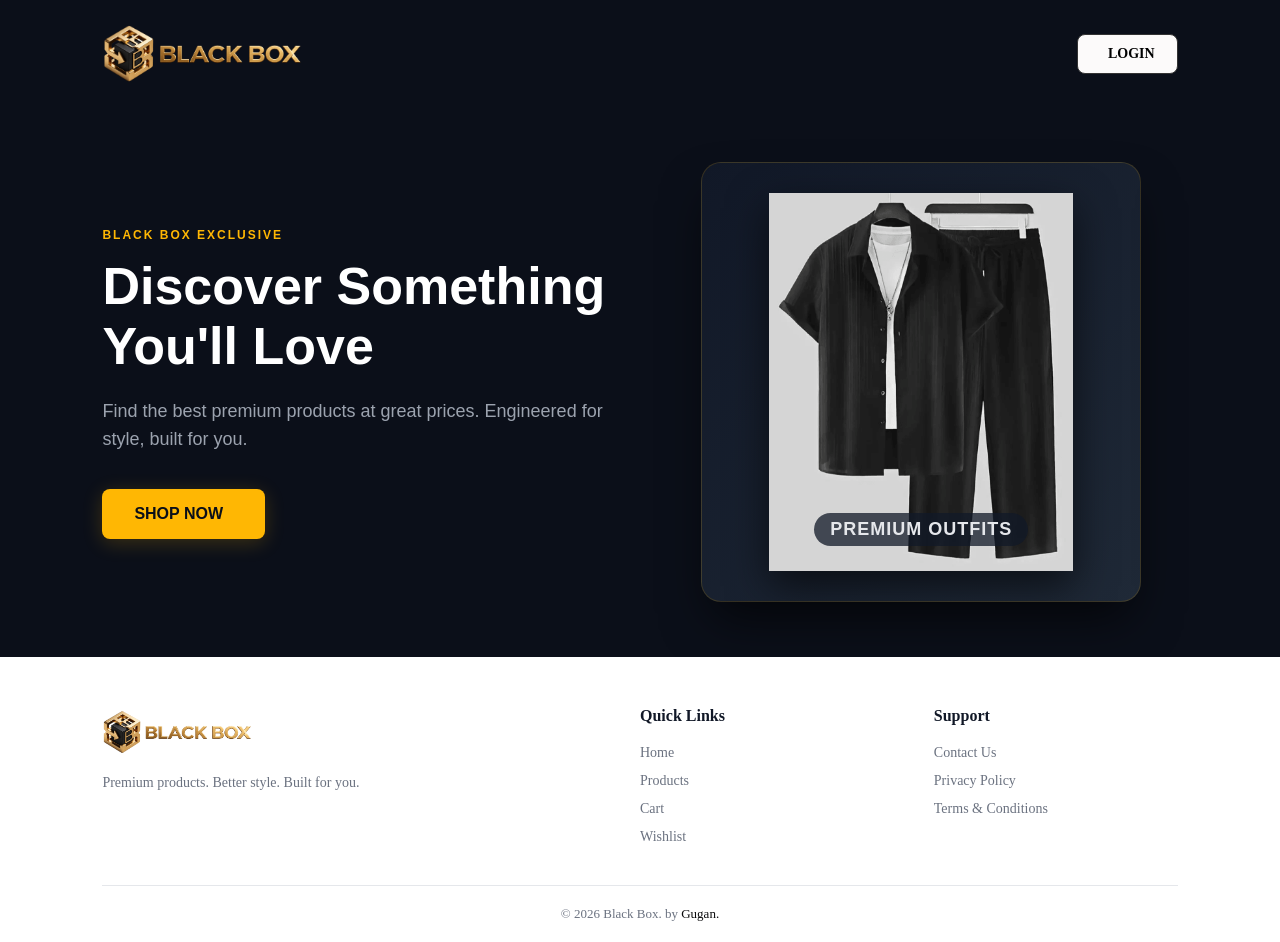
==== index.html @ 960a27cf "final commit Updated the HTML structure, added meta tags for SEO, and changed the title to 'BLACK BO" ====
<!DOCTYPE html>
<html lang="en">
<head>
    <meta charset="UTF-8">
    <meta name="viewport" content="width=device-width, initial-scale=1.0">
    <title>BLACK BOX-online shopping</title>
     <meta name="description"
        content="BLACK BOX - Shop premium outfits, footwear, watches, accessories and electronic gadgets at great prices.">
    <meta name="keywords"
        content="BLACK BOX, Black Box shopping, online shopping, premium products, outfits, shoes, watches, gadgets">
    <meta name="author" content="Gugan">

    <meta name="robots" content="index, follow">
    <link rel="stylesheet" href="home.css">
    <link rel="icon" href="img file/image 2.png">
</head>
<body>
    <header class="main-header">
        <img src="img file/image 1.png" alt="Black Box" class="logo">
        <a href="login.html" class="login-btn">
    <i class="fa-solid fa-user"></i>
    LOGIN
</a>
    </header>

    <section class="hero">

    <div class="hero-content">
        <span class="brand-tag">BLACK BOX EXCLUSIVE</span>
        <h1>Discover Something You'll Love</h1>
        <p>Find the best premium products at great prices. Engineered for style, built for you.</p>
        <a href="products.html" class="shop-btn">SHOP NOW <i class="fa-solid fa-arrow-right"></i></a>
    </div>

    <div class="hero-image">

    <div class="slider-container">
        <div class="image-slider">
            
            <div class="slide">
                <a href="products.html">
                <img src="product img/prod image 1.png" alt="pants and shirt">
                <span class="product-title">Premium outfits</span>
                </a>
            </div>
            
            <div class="slide">
                <a href="products.html">
                <img src="product img/prod image 2.png" alt="classical watch">
                <span class="product-title">Classical Watches</span>
                </a>
            </div>

            <div class="slide">
                <a href="products.html">
                <img src="product img/prod image 3.png" alt="whiteshoes">
                <span class="product-title">Premium Shoes</span>
                </a>
            </div>
            
            <div class="slide">
                <a href="products.html">
                <img src="product img/prod image 4.png" alt="all appliances">
                <span class="product-title">smart appliances</span>
                </a>
            </div>
        </div>
    </div>
</div>

</section>

<footer class="footer">

    <div class="footer-content">

        <div class="footer-brand">
            <img src="img file/image 1.png" alt="Black Box">
            <p>
                Premium products. Better style.
                Built for you.
            </p>
        </div>

        <div class="footer-links">
            <h3>Quick Links</h3>

            <a href="index.html">Home</a>
            <a href="products.html">Products</a>
            <a href="cart.html">Cart</a>
            <a href="wishlist.html">Wishlist</a>
        </div>

        <div class="footer-links">
            <h3>Support</h3>

            <a href="#">Contact Us</a>
            <a href="#">Privacy Policy</a>
            <a href="#">Terms & Conditions</a>
        </div>

    </div>

    <div class="footer-bottom">
        <p>© 2026 Black Box. by<span class="by"> Gugan.</span></p>
    </div>

</footer>

</body>
</html>
---- home.css ----
* {
    margin: 0;
    padding: 0;
    box-sizing: border-box;
}

html,
body {
    width: 100%;
    min-height: 100%;
    overflow-x: hidden;
}

body {
    background-color: #0b0f19;
    min-height: 100vh;
    min-height: 100dvh;
    display: flex;
    flex-direction: column;
}

.main-header {
    width: 100%;
    background-color: #0b0f19;
    padding: 20px 8%;
    display: flex;
    align-items: center;
    justify-content: space-between;
    flex-shrink: 0;
}

.logo {
    width: 200px;
    max-width: 100%;
    height: auto;
    object-fit: contain;
    display: block;
}

.login-btn {
    display: flex;
    align-items: center;
    justify-content: center;
    gap: 8px;

    padding: 11px 22px;

    background-color: #fcfafa;
    color: #000000;

    text-decoration: none;

    border: 1px solid #333;
    border-radius: 8px;

    font-size: 14px;
    font-weight: bold;

    transition: 0.3s ease;

    flex-shrink: 0;
}

.login-btn:hover {
    background-color: #cbc8c8;
    transform: translateY(-2px);
}

.hero {
    width: 100%;

    min-height: 550px;

    display: flex;
    align-items: center;
    justify-content: space-between;

    padding: 40px 8%;

    background-color: #0b0f19;
    color: #ffffff;

    font-family: "Segoe UI", Roboto, sans-serif;

    gap: 50px;

    flex-shrink: 0;
}

.hero-content {
    width: 50%;
    max-width: 540px;

    animation: fadeIn 0.8s ease-out;
}

.brand-tag {
    display: inline-block;

    font-size: 12px;
    font-weight: 700;

    letter-spacing: 2px;

    color: #ffb703;

    margin-bottom: 15px;

    text-transform: uppercase;
}

.hero-content h1 {
    font-size: 52px;

    line-height: 1.15;

    font-weight: 800;

    color: #ffffff;

    margin-bottom: 20px;
}

.hero-content p {
    font-size: 18px;

    line-height: 1.6;

    color: #9ca3af;

    margin-bottom: 35px;
}

.shop-btn {
    display: inline-flex;

    align-items: center;
    justify-content: center;

    gap: 10px;

    padding: 16px 32px;

    background-color: #ffb703;

    color: #0b0f19;

    text-decoration: none;

    font-weight: 700;

    font-size: 16px;

    border-radius: 8px;

    box-shadow: 0 4px 20px rgba(255, 183, 3, 0.2);

    transition: all 0.3s ease;
}

.shop-btn:hover {
    background-color: #ffc93c;

    transform: translateY(-2px);

    box-shadow: 0 6px 25px rgba(255, 183, 3, 0.4);
}

.hero-image {
    width: 50%;

    display: flex;

    justify-content: center;
    align-items: center;

    animation: slideIn 1s ease-out;
}

.slider-container {
    width: 100%;

    max-width: 440px;

    aspect-ratio: 1 / 1;

    overflow: hidden;

    border-radius: 20px;

    background: linear-gradient(
        135deg,
        #111827 0%,
        #1f2937 100%
    );

    box-shadow: 0 25px 50px -12px rgba(0, 0, 0, 0.7);

    border: 1px solid rgba(255, 183, 3, 0.15);
}

.image-slider {
    display: flex;

    width: 400%;
    height: 100%;

    animation:
        autoSlider
        12s
        cubic-bezier(0.77, 0, 0.175, 1)
        infinite;
}

.slide {
    position: relative;

    width: 25%;
    height: 100%;

    display: flex;

    justify-content: center;
    align-items: center;

    padding: 30px;

    flex-shrink: 0;
}

.slide a {
    width: 100%;
    height: 100%;

    display: flex;

    justify-content: center;
    align-items: center;

    position: relative;

    text-decoration: none;
}

.slide img {
    width: 100%;
    height: 100%;

    border-radius: 15px;

    max-width: 100%;
    max-height: 100%;

    object-fit: contain;

    filter:
        drop-shadow(
            0 15px 20px rgba(0, 0, 0, 0.6)
        );
}

.product-title {
    position: absolute;

    bottom: 25px;
    left: 50%;

    transform: translateX(-50%);

    font-size: 18px;
    font-weight: 700;

    color: #e5e7eb;

    letter-spacing: 1px;

    text-transform: uppercase;

    transition: color 0.2s ease;

    background-color: rgba(17, 24, 39, 0.75);

    padding: 6px 16px;

    border-radius: 20px;

    white-space: nowrap;
}

.footer {
    width: 100%;

    background-color: #ffffff;

    color: #111827;

    padding: 50px 8% 20px;

    flex-shrink: 0;
}

.footer-content {
    width: 100%;

    max-width: 1200px;

    margin: 0 auto;

    display: grid;

    grid-template-columns:
        2fr
        1fr
        1fr;

    gap: 50px;
}

.footer-brand img {
    width: 150px;

    max-width: 100%;

    height: auto;

    margin-bottom: 15px;

    display: block;
}

.footer-brand p {
    color: #6b7280;

    font-size: 14px;

    line-height: 1.6;

    max-width: 300px;
}

.footer-links {
    display: flex;

    flex-direction: column;

    gap: 12px;
}

.footer-links h3 {
    font-size: 16px;

    margin-bottom: 8px;

    color: #111827;
}

.footer-links a {
    text-decoration: none;

    color: #6b7280;

    font-size: 14px;

    transition: 0.3s ease;
}

.footer-links a:hover {
    color: #111827;
}

.footer-bottom {
    width: 100%;

    max-width: 1200px;

    margin: 40px auto 0;

    padding-top: 20px;

    border-top: 1px solid #e5e7eb;

    text-align: center;
}

.footer-bottom p {
    color: #6b7280;

    font-size: 13px;
}

.by {
    color: #0b0b0c;

    font-size: 13px;

    margin-top: 5px;
}

@keyframes autoSlider {

    0%,
    20% {
        transform: translateX(0%);
    }

    25%,
    45% {
        transform: translateX(-25%);
    }

    50%,
    70% {
        transform: translateX(-50%);
    }

    75%,
    95% {
        transform: translateX(-75%);
    }

    100% {
        transform: translateX(0%);
    }
}

@keyframes fadeIn {

    from {
        opacity: 0;
        transform: translateX(-20px);
    }

    to {
        opacity: 1;
        transform: translateX(0);
    }
}

@keyframes slideIn {

    from {
        opacity: 0;
        transform: scale(0.95);
    }

    to {
        opacity: 1;
        transform: scale(1);
    }
}

@media (max-width: 900px) {

    .main-header {
        padding: 15px 16px;
    }

    .logo {
        width: 140px;
    }

    .login-btn {
        padding: 9px 16px;

        font-size: 13px;
    }

    .hero {
        min-height: auto;

        flex-direction: column;

        justify-content: center;

        text-align: center;

        padding: 50px 16px;

        gap: 40px;
    }

    .hero-content {
        width: 100%;

        max-width: 600px;
    }

    .brand-tag {
        font-size: 11px;

        letter-spacing: 1.5px;

        margin-bottom: 12px;
    }

    .hero-content h1 {
        font-size: 38px;

        line-height: 1.2;

        margin-bottom: 18px;
    }

    .hero-content p {
        font-size: 16px;

        line-height: 1.6;

        margin-bottom: 25px;
    }

    .shop-btn {
        padding: 14px 27px;

        font-size: 14px;
    }

    .hero-image {
        width: 100%;
    }

    .slider-container {
        width: 100%;

        max-width: 350px;

        margin: 0 auto;
    }

    .slide {
        padding: 22px;
    }

    .product-title {
        bottom: 18px;

        font-size: 14px;

        padding: 5px 12px;
    }

    .footer {
        padding: 40px 16px 20px;
    }

    .footer-content {
        grid-template-columns: 1fr;

        gap: 30px;
    }

    .footer-brand img {
        width: 130px;
    }

    .footer-brand p {
        max-width: 320px;

        font-size: 14px;
    }

    .footer-links {
        gap: 10px;
    }

    .footer-links h3 {
        font-size: 17px;
    }

    .footer-links a {
        font-size: 14px;
    }

    .footer-bottom {
        margin-top: 30px;
    }
}

@media (max-width: 600px) {
    
    .main-header {
        padding: 14px 14px;

        min-height: 70px;
    }

    .logo {
        width: 125px;
    }

    .login-btn {
        padding: 9px 14px;

        font-size: 12px;

        border-radius: 7px;
    }

    .hero {
        padding: 45px 16px 50px;

        gap: 35px;

        min-height: auto;
    }

    .hero-content {
        width: 100%;
    }

    .brand-tag {
        font-size: 10px;

        letter-spacing: 1.3px;

        margin-bottom: 12px;
    }

    .hero-content h1 {
        font-size: 30px;

        line-height: 1.2;

        margin-bottom: 17px;
    }

    .hero-content p {
        font-size: 14px;

        line-height: 1.6;

        margin-bottom: 25px;

        color: #9ca3af;
    }

    .shop-btn {
        padding: 13px 24px;

        font-size: 13px;

        gap: 8px;
    }

    .hero-image {
        width: 100%;
    }

    .slider-container {
        width: 100%;

        max-width: 290px;

        aspect-ratio: 1 / 1;

        border-radius: 16px;
    }

    .slide {
        padding: 18px;
    }

    .slide img {
        border-radius: 12px;
    }

    .product-title {
        bottom: 15px;

        font-size: 11px;

        letter-spacing: 0.7px;

        padding: 5px 10px;
    }

    .footer {
        padding: 35px 16px 18px;
    }

    .footer-content {
        grid-template-columns: 1fr;

        gap: 28px;
    }

    .footer-brand img {
        width: 125px;

        margin-bottom: 12px;
    }

    .footer-brand p {
        max-width: 300px;

        font-size: 13px;

        line-height: 1.6;
    }

    .footer-links {
        gap: 9px;
    }

    .footer-links h3 {
        font-size: 17px;

        margin-bottom: 5px;
    }

    .footer-links a {
        font-size: 14px;
    }

    .footer-bottom {
        margin-top: 28px;

        padding-top: 16px;
    }

    .footer-bottom p {
        font-size: 12px;
    }

    .by {
        font-size: 12px;
    }
}

@media (max-width: 380px) {

    .main-header {
        padding: 12px;
    }

    .logo {
        width: 115px;
    }

    .login-btn {
        padding: 8px 12px;

        font-size: 11px;
    }


    .hero {
        padding: 40px 12px 45px;

        gap: 30px;
    }

    .brand-tag {
        font-size: 9px;

        letter-spacing: 1px;
    }

    .hero-content h1 {
        font-size: 27px;
    }

    .hero-content p {
        font-size: 13px;
    }

    .shop-btn {
        padding: 12px 21px;

        font-size: 12px;
    }

    .slider-container {
        max-width: 260px;
    }

    .product-title {
        font-size: 10px;

        bottom: 12px;

        padding: 4px 8px;
    }


    .footer {
        padding: 30px 12px 15px;
    }

    .footer-brand img {
        width: 115px;
    }

    .footer-brand p {
        font-size: 12px;
    }
}
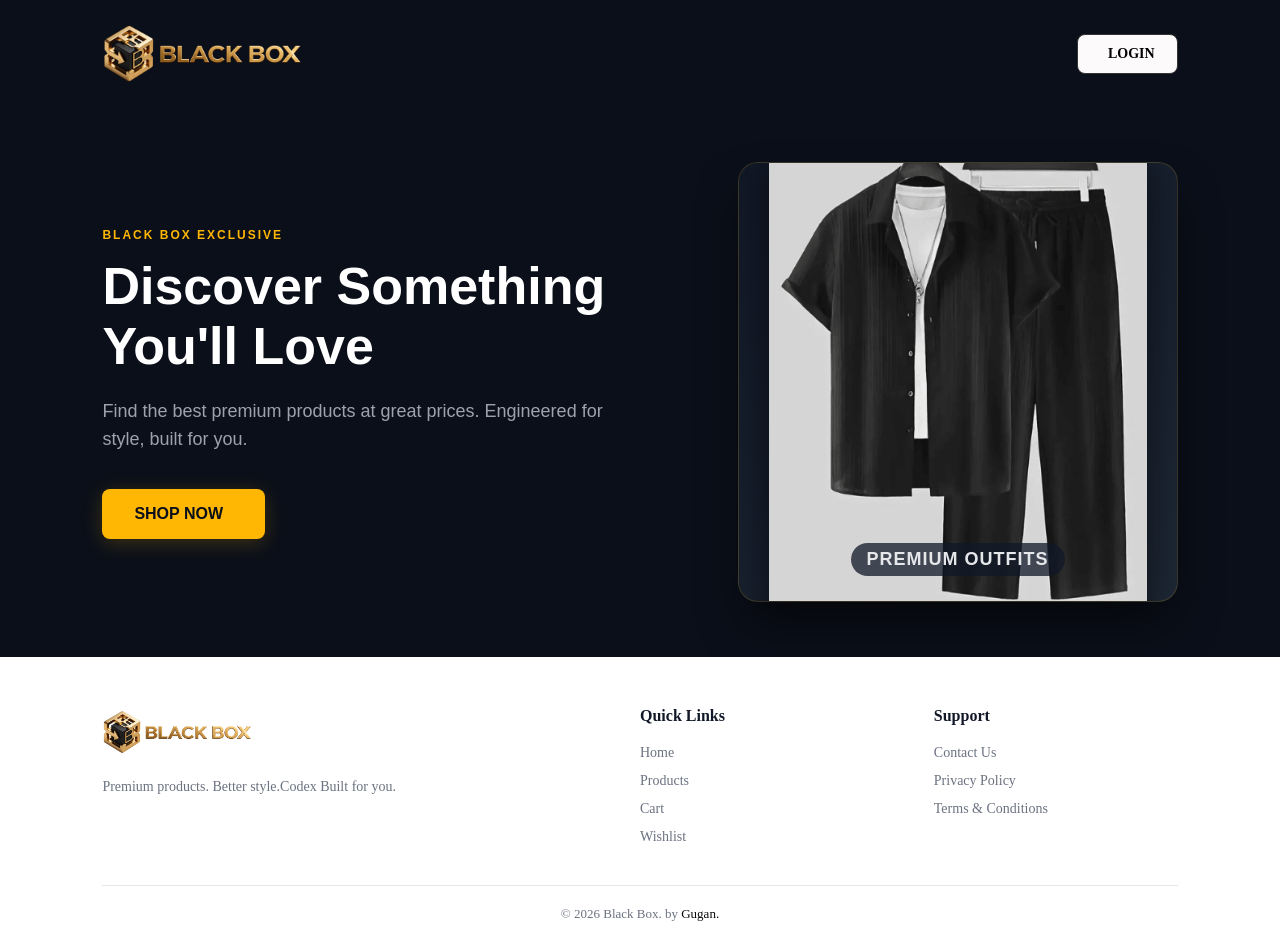
==== commit 389033c6: "Update index.html" ====
--- a/index.html
+++ b/index.html
@@ -3,16 +3,9 @@
 <head>
     <meta charset="UTF-8">
     <meta name="viewport" content="width=device-width, initial-scale=1.0">
-    <title>BLACK BOX-online shopping</title>
-     <meta name="description"
-        content="BLACK BOX - Shop premium outfits, footwear, watches, accessories and electronic gadgets at great prices.">
-    <meta name="keywords"
-        content="BLACK BOX, Black Box shopping, online shopping, premium products, outfits, shoes, watches, gadgets">
-    <meta name="author" content="Gugan">
-
-    <meta name="robots" content="index, follow">
-    <link rel="stylesheet" href="home.css">
-    <link rel="icon" href="img file/image 2.png">
+    <title>Home</title>
+    <link rel="stylesheet" href="Home.css">
+    <link rel="icon" href="img file/image 2.png">   
 </head>
 <body>
     <header class="main-header">
@@ -20,7 +13,7 @@
         <a href="login.html" class="login-btn">
     <i class="fa-solid fa-user"></i>
     LOGIN
-</a>
+        </a>
     </header>
 
     <section class="hero">
@@ -77,7 +70,7 @@
         <div class="footer-brand">
             <img src="img file/image 1.png" alt="Black Box">
             <p>
-                Premium products. Better style.
+                Premium products. Better style.Codex
                 Built for you.
             </p>
         </div>
--- a/Home.css
+++ b/Home.css
@@ -0,0 +1,307 @@
+*{
+    margin: 0px;
+    padding: 0px;
+    box-sizing: border-box;
+}
+.logo{
+    width: 200px;
+    height: auto;
+    object-fit: contain;
+}
+.login-btn {
+    display: flex;
+    align-items: center;
+    gap: 8px;
+
+    padding: 11px 22px;
+
+    background: #fcfafa;
+    color: #000000;
+
+    text-decoration: none;
+
+    border: 1px solid #333;
+    border-radius: 8px;
+
+    font-size: 14px;
+    font-weight: bold;
+
+    transition: 0.3s;
+}
+
+.login-btn:hover {
+    background: #cbc8c8;
+    transform: translateY(-2px);
+}
+body{
+    background-color: #0b0f19; 
+}
+.main-header {
+    background-color: #0b0f19;
+    padding: 20px 8%;
+
+    display: flex;
+    align-items: center;
+    justify-content: space-between;
+}
+
+   .hero {
+    min-height: 550px;
+    display: flex;
+    align-items: center;
+    justify-content: space-between;
+    padding: 40px 8%;
+    background-color: #0b0f19;
+    color: #ffffff;
+    font-family: 'Segoe UI', Roboto, sans-serif;
+    overflow: hidden;
+}
+
+.hero-content {
+    max-width: 540px;
+    animation: fadeIn 0.8s ease-out;
+}
+
+.brand-tag {
+    display: inline-block;
+    font-size: 12px;
+    font-weight: 700;
+    letter-spacing: 2px;
+    color: #ffb703; 
+    margin-bottom: 15px;
+    text-transform: uppercase;
+}
+
+.hero-content h1 {
+    font-size: 52px;
+    line-height: 1.15;
+    font-weight: 800;
+    color: #ffffff;
+    margin-bottom: 20px;
+}
+
+.hero-content p {
+    font-size: 18px;
+    line-height: 1.6;
+    color: #9ca3af; 
+    margin-bottom: 35px;
+}
+
+.shop-btn {
+    display: inline-flex;
+    align-items: center;
+    gap: 10px;
+    padding: 16px 32px;
+    background-color: #ffb703;
+    color: #0b0f19; 
+    text-decoration: none;
+    font-weight: 700;
+    font-size: 16px;
+    border-radius: 8px;
+    box-shadow: 0 4px 20px rgba(255, 183, 3, 0.2);
+    transition: all 0.3s ease;
+}
+
+.shop-btn:hover {
+    background-color: #ffc93c;
+    transform: translateY(-2px);
+    box-shadow: 0 6px 25px rgba(255, 183, 3, 0.4);
+}
+.hero-image{
+    display: flex;
+    justify-content: center;
+    align-items: center;
+    animation: slideIn 1s ease-out;
+}
+
+.slider-container {
+    width: 440px;
+    height: 440px;
+    overflow: hidden; 
+    border-radius: 20px;
+    background: linear-gradient(135deg, #111827 0%, #1f2937 100%); 
+    box-shadow: 0 25px 50px -12px rgba(0, 0, 0, 0.7);
+    border: 1px solid rgba(255, 183, 3, 0.15);
+}
+
+.image-slider {
+    display: flex;
+    width: 400%; 
+    height: 100%;
+    animation: autoSlider 12s cubic-bezier(0.77, 0, 0.175, 1) infinite; 
+}
+
+.slide {
+    position: relative;
+    width: 25%;
+    height: 100%;
+    display: flex;
+    justify-content: center;
+    align-items: center;
+    padding: 30px;
+}
+
+
+.slide img {
+    border-radius: 15px;
+    max-width: 100%;
+    max-height: 100%;
+    object-fit: contain;
+    filter: drop-shadow(0 15px 20px rgba(0, 0, 0, 0.6));
+}
+
+.product-title {
+    position: absolute;
+    bottom: 25px;
+    left: 50%;
+    transform: translateX(-50%);
+
+    font-size: 18px;
+    font-weight: 700;
+    color: #e5e7eb;
+    letter-spacing: 1px;
+    text-transform: uppercase;
+    transition: color 0.2s ease;
+    background-color: rgba(17, 24, 39, 0.75);
+    padding: 6px 16px;
+    border-radius: 20px;
+    white-space: nowrap;
+}
+
+.footer {
+    background-color: #ffffff;
+    color: #111827;
+    padding: 50px 8% 20px;
+}
+
+.footer-content {
+    max-width: 1200px;
+    margin: auto;
+    display: grid;
+    grid-template-columns: 2fr 1fr 1fr;
+    gap: 50px;
+}
+
+.footer-brand img {
+    width: 150px;
+    margin-bottom: 15px;
+}
+
+.footer-brand p {
+    color: #6b7280;
+    font-size: 14px;
+    line-height: 1.6;
+    max-width: 300px;
+}
+
+.footer-links {
+    display: flex;
+    flex-direction: column;
+    gap: 12px;
+}
+
+.footer-links h3 {
+    font-size: 16px;
+    margin-bottom: 8px;
+}
+
+.footer-links a {
+    text-decoration: none;
+    color: #6b7280;
+    font-size: 14px;
+    transition: 0.3s;
+}
+
+.footer-links a:hover {
+    color: #111827;
+}
+
+.footer-bottom {
+    max-width: 1200px;
+    margin: 40px auto 0;
+    padding-top: 20px;
+    border-top: 1px solid #e5e7eb;
+    text-align: center;
+}
+
+.footer-bottom p {
+    color: #6b7280;
+    font-size: 13px;
+}
+
+.by{
+    color: #0b0b0c;
+    font-size: 13px;
+    margin-top: 5px;
+}
+
+@keyframes autoSlider {
+    0%, 20% { transform: translateX(0%); }      
+    25%, 45% { transform: translateX(-25%); }   
+    50%, 70% { transform: translateX(-50%); } 
+    75%, 95% { transform: translateX(-75%); } 
+    100% { transform: translateX(0%); }
+}
+
+@keyframes fadeIn {
+    from { opacity: 0; transform: translateX(-20px); }
+    to { opacity: 1; transform: translateX(0); }
+}
+@keyframes slideIn {
+    from { opacity: 0; transform: scale(0.95); }
+    to { opacity: 1; transform: scale(1); }
+}
+
+@media (max-width: 900px) {
+    .main-header {
+        justify-content: center; 
+        padding: 15px;
+    }
+    
+    .logo {
+        width: 150px;
+    }
+
+    .hero {
+        min-height: auto;
+        flex-direction: column;
+        text-align: center;
+        padding: 40px 24px;
+        gap: 40px;
+    }
+
+    .hero-content {
+        max-width: 100%;
+    }
+
+    .hero-content h1 {
+        font-size: 36px;
+    }
+
+    .hero-content p {
+        font-size: 16px;
+        margin-bottom: 25px;
+    }
+
+    .shop-btn {
+        margin: 0 auto;
+    }
+
+    .slider-container {
+        width: 320px;
+        height: 320px;
+    }
+
+    .footer {
+    padding: 40px 24px 20px;
+    }
+
+.footer-content {
+    grid-template-columns: 1fr;
+    gap: 30px;
+    }
+
+.footer-brand img {
+    width: 130px;
+    }
+}
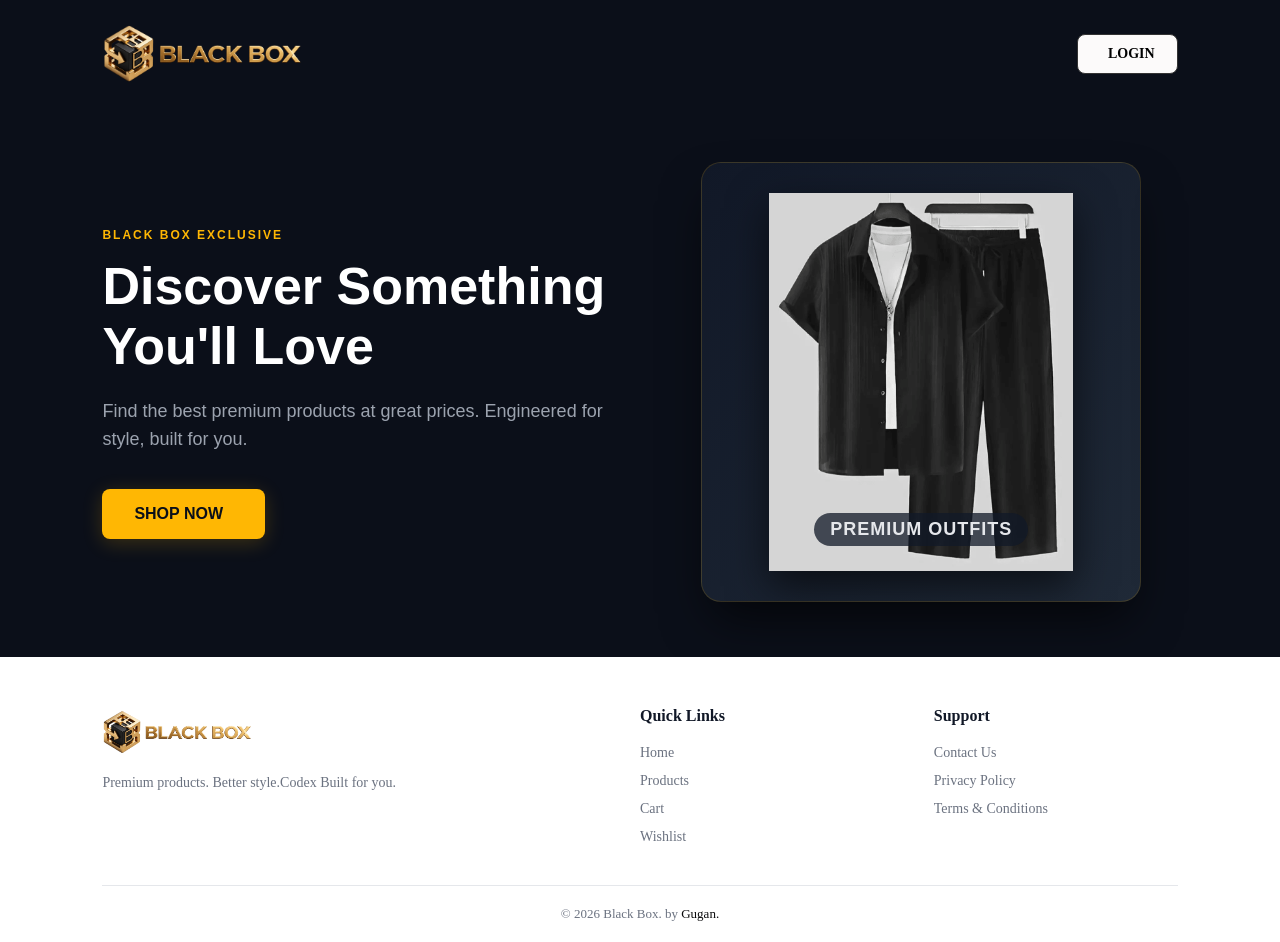
==== commit fc33ee28: "final commit" ====
--- a/index.html
+++ b/index.html
@@ -4,7 +4,7 @@
     <meta charset="UTF-8">
     <meta name="viewport" content="width=device-width, initial-scale=1.0">
     <title>Home</title>
-    <link rel="stylesheet" href="Home.css">
+    <link rel="stylesheet" href="home.css">
     <link rel="icon" href="img file/image 2.png">   
 </head>
 <body>
--- a/home.css
+++ b/home.css
@@ -0,0 +1,797 @@
+* {
+    margin: 0;
+    padding: 0;
+    box-sizing: border-box;
+}
+
+html,
+body {
+    width: 100%;
+    min-height: 100%;
+    overflow-x: hidden;
+}
+
+body {
+    background-color: #0b0f19;
+    min-height: 100vh;
+    min-height: 100dvh;
+    display: flex;
+    flex-direction: column;
+}
+
+.main-header {
+    width: 100%;
+    background-color: #0b0f19;
+    padding: 20px 8%;
+    display: flex;
+    align-items: center;
+    justify-content: space-between;
+    flex-shrink: 0;
+}
+
+.logo {
+    width: 200px;
+    max-width: 100%;
+    height: auto;
+    object-fit: contain;
+    display: block;
+}
+
+.login-btn {
+    display: flex;
+    align-items: center;
+    justify-content: center;
+    gap: 8px;
+
+    padding: 11px 22px;
+
+    background-color: #fcfafa;
+    color: #000000;
+
+    text-decoration: none;
+
+    border: 1px solid #333;
+    border-radius: 8px;
+
+    font-size: 14px;
+    font-weight: bold;
+
+    transition: 0.3s ease;
+
+    flex-shrink: 0;
+}
+
+.login-btn:hover {
+    background-color: #cbc8c8;
+    transform: translateY(-2px);
+}
+
+.hero {
+    width: 100%;
+
+    min-height: 550px;
+
+    display: flex;
+    align-items: center;
+    justify-content: space-between;
+
+    padding: 40px 8%;
+
+    background-color: #0b0f19;
+    color: #ffffff;
+
+    font-family: "Segoe UI", Roboto, sans-serif;
+
+    gap: 50px;
+
+    flex-shrink: 0;
+}
+
+.hero-content {
+    width: 50%;
+    max-width: 540px;
+
+    animation: fadeIn 0.8s ease-out;
+}
+
+.brand-tag {
+    display: inline-block;
+
+    font-size: 12px;
+    font-weight: 700;
+
+    letter-spacing: 2px;
+
+    color: #ffb703;
+
+    margin-bottom: 15px;
+
+    text-transform: uppercase;
+}
+
+.hero-content h1 {
+    font-size: 52px;
+
+    line-height: 1.15;
+
+    font-weight: 800;
+
+    color: #ffffff;
+
+    margin-bottom: 20px;
+}
+
+.hero-content p {
+    font-size: 18px;
+
+    line-height: 1.6;
+
+    color: #9ca3af;
+
+    margin-bottom: 35px;
+}
+
+.shop-btn {
+    display: inline-flex;
+
+    align-items: center;
+    justify-content: center;
+
+    gap: 10px;
+
+    padding: 16px 32px;
+
+    background-color: #ffb703;
+
+    color: #0b0f19;
+
+    text-decoration: none;
+
+    font-weight: 700;
+
+    font-size: 16px;
+
+    border-radius: 8px;
+
+    box-shadow: 0 4px 20px rgba(255, 183, 3, 0.2);
+
+    transition: all 0.3s ease;
+}
+
+.shop-btn:hover {
+    background-color: #ffc93c;
+
+    transform: translateY(-2px);
+
+    box-shadow: 0 6px 25px rgba(255, 183, 3, 0.4);
+}
+
+.hero-image {
+    width: 50%;
+
+    display: flex;
+
+    justify-content: center;
+    align-items: center;
+
+    animation: slideIn 1s ease-out;
+}
+
+.slider-container {
+    width: 100%;
+
+    max-width: 440px;
+
+    aspect-ratio: 1 / 1;
+
+    overflow: hidden;
+
+    border-radius: 20px;
+
+    background: linear-gradient(
+        135deg,
+        #111827 0%,
+        #1f2937 100%
+    );
+
+    box-shadow: 0 25px 50px -12px rgba(0, 0, 0, 0.7);
+
+    border: 1px solid rgba(255, 183, 3, 0.15);
+}
+
+.image-slider {
+    display: flex;
+
+    width: 400%;
+    height: 100%;
+
+    animation:
+        autoSlider
+        12s
+        cubic-bezier(0.77, 0, 0.175, 1)
+        infinite;
+}
+
+.slide {
+    position: relative;
+
+    width: 25%;
+    height: 100%;
+
+    display: flex;
+
+    justify-content: center;
+    align-items: center;
+
+    padding: 30px;
+
+    flex-shrink: 0;
+}
+
+.slide a {
+    width: 100%;
+    height: 100%;
+
+    display: flex;
+
+    justify-content: center;
+    align-items: center;
+
+    position: relative;
+
+    text-decoration: none;
+}
+
+.slide img {
+    width: 100%;
+    height: 100%;
+
+    border-radius: 15px;
+
+    max-width: 100%;
+    max-height: 100%;
+
+    object-fit: contain;
+
+    filter:
+        drop-shadow(
+            0 15px 20px rgba(0, 0, 0, 0.6)
+        );
+}
+
+.product-title {
+    position: absolute;
+
+    bottom: 25px;
+    left: 50%;
+
+    transform: translateX(-50%);
+
+    font-size: 18px;
+    font-weight: 700;
+
+    color: #e5e7eb;
+
+    letter-spacing: 1px;
+
+    text-transform: uppercase;
+
+    transition: color 0.2s ease;
+
+    background-color: rgba(17, 24, 39, 0.75);
+
+    padding: 6px 16px;
+
+    border-radius: 20px;
+
+    white-space: nowrap;
+}
+
+.footer {
+    width: 100%;
+
+    background-color: #ffffff;
+
+    color: #111827;
+
+    padding: 50px 8% 20px;
+
+    flex-shrink: 0;
+}
+
+.footer-content {
+    width: 100%;
+
+    max-width: 1200px;
+
+    margin: 0 auto;
+
+    display: grid;
+
+    grid-template-columns:
+        2fr
+        1fr
+        1fr;
+
+    gap: 50px;
+}
+
+.footer-brand img {
+    width: 150px;
+
+    max-width: 100%;
+
+    height: auto;
+
+    margin-bottom: 15px;
+
+    display: block;
+}
+
+.footer-brand p {
+    color: #6b7280;
+
+    font-size: 14px;
+
+    line-height: 1.6;
+
+    max-width: 300px;
+}
+
+.footer-links {
+    display: flex;
+
+    flex-direction: column;
+
+    gap: 12px;
+}
+
+.footer-links h3 {
+    font-size: 16px;
+
+    margin-bottom: 8px;
+
+    color: #111827;
+}
+
+.footer-links a {
+    text-decoration: none;
+
+    color: #6b7280;
+
+    font-size: 14px;
+
+    transition: 0.3s ease;
+}
+
+.footer-links a:hover {
+    color: #111827;
+}
+
+.footer-bottom {
+    width: 100%;
+
+    max-width: 1200px;
+
+    margin: 40px auto 0;
+
+    padding-top: 20px;
+
+    border-top: 1px solid #e5e7eb;
+
+    text-align: center;
+}
+
+.footer-bottom p {
+    color: #6b7280;
+
+    font-size: 13px;
+}
+
+.by {
+    color: #0b0b0c;
+
+    font-size: 13px;
+
+    margin-top: 5px;
+}
+
+@keyframes autoSlider {
+
+    0%,
+    20% {
+        transform: translateX(0%);
+    }
+
+    25%,
+    45% {
+        transform: translateX(-25%);
+    }
+
+    50%,
+    70% {
+        transform: translateX(-50%);
+    }
+
+    75%,
+    95% {
+        transform: translateX(-75%);
+    }
+
+    100% {
+        transform: translateX(0%);
+    }
+}
+
+@keyframes fadeIn {
+
+    from {
+        opacity: 0;
+        transform: translateX(-20px);
+    }
+
+    to {
+        opacity: 1;
+        transform: translateX(0);
+    }
+}
+
+@keyframes slideIn {
+
+    from {
+        opacity: 0;
+        transform: scale(0.95);
+    }
+
+    to {
+        opacity: 1;
+        transform: scale(1);
+    }
+}
+
+@media (max-width: 900px) {
+
+    .main-header {
+        padding: 15px 16px;
+    }
+
+    .logo {
+        width: 140px;
+    }
+
+    .login-btn {
+        padding: 9px 16px;
+
+        font-size: 13px;
+    }
+
+    .hero {
+        min-height: auto;
+
+        flex-direction: column;
+
+        justify-content: center;
+
+        text-align: center;
+
+        padding: 50px 16px;
+
+        gap: 40px;
+    }
+
+    .hero-content {
+        width: 100%;
+
+        max-width: 600px;
+    }
+
+    .brand-tag {
+        font-size: 11px;
+
+        letter-spacing: 1.5px;
+
+        margin-bottom: 12px;
+    }
+
+    .hero-content h1 {
+        font-size: 38px;
+
+        line-height: 1.2;
+
+        margin-bottom: 18px;
+    }
+
+    .hero-content p {
+        font-size: 16px;
+
+        line-height: 1.6;
+
+        margin-bottom: 25px;
+    }
+
+    .shop-btn {
+        padding: 14px 27px;
+
+        font-size: 14px;
+    }
+
+    .hero-image {
+        width: 100%;
+    }
+
+    .slider-container {
+        width: 100%;
+
+        max-width: 350px;
+
+        margin: 0 auto;
+    }
+
+    .slide {
+        padding: 22px;
+    }
+
+    .product-title {
+        bottom: 18px;
+
+        font-size: 14px;
+
+        padding: 5px 12px;
+    }
+
+    .footer {
+        padding: 40px 16px 20px;
+    }
+
+    .footer-content {
+        grid-template-columns: 1fr;
+
+        gap: 30px;
+    }
+
+    .footer-brand img {
+        width: 130px;
+    }
+
+    .footer-brand p {
+        max-width: 320px;
+
+        font-size: 14px;
+    }
+
+    .footer-links {
+        gap: 10px;
+    }
+
+    .footer-links h3 {
+        font-size: 17px;
+    }
+
+    .footer-links a {
+        font-size: 14px;
+    }
+
+    .footer-bottom {
+        margin-top: 30px;
+    }
+}
+
+@media (max-width: 600px) {
+    
+    .main-header {
+        padding: 14px 14px;
+
+        min-height: 70px;
+    }
+
+    .logo {
+        width: 125px;
+    }
+
+    .login-btn {
+        padding: 9px 14px;
+
+        font-size: 12px;
+
+        border-radius: 7px;
+    }
+
+    .hero {
+        padding: 45px 16px 50px;
+
+        gap: 35px;
+
+        min-height: auto;
+    }
+
+    .hero-content {
+        width: 100%;
+    }
+
+    .brand-tag {
+        font-size: 10px;
+
+        letter-spacing: 1.3px;
+
+        margin-bottom: 12px;
+    }
+
+    .hero-content h1 {
+        font-size: 30px;
+
+        line-height: 1.2;
+
+        margin-bottom: 17px;
+    }
+
+    .hero-content p {
+        font-size: 14px;
+
+        line-height: 1.6;
+
+        margin-bottom: 25px;
+
+        color: #9ca3af;
+    }
+
+    .shop-btn {
+        padding: 13px 24px;
+
+        font-size: 13px;
+
+        gap: 8px;
+    }
+
+    .hero-image {
+        width: 100%;
+    }
+
+    .slider-container {
+        width: 100%;
+
+        max-width: 290px;
+
+        aspect-ratio: 1 / 1;
+
+        border-radius: 16px;
+    }
+
+    .slide {
+        padding: 18px;
+    }
+
+    .slide img {
+        border-radius: 12px;
+    }
+
+    .product-title {
+        bottom: 15px;
+
+        font-size: 11px;
+
+        letter-spacing: 0.7px;
+
+        padding: 5px 10px;
+    }
+
+    .footer {
+        padding: 35px 16px 18px;
+    }
+
+    .footer-content {
+        grid-template-columns: 1fr;
+
+        gap: 28px;
+    }
+
+    .footer-brand img {
+        width: 125px;
+
+        margin-bottom: 12px;
+    }
+
+    .footer-brand p {
+        max-width: 300px;
+
+        font-size: 13px;
+
+        line-height: 1.6;
+    }
+
+    .footer-links {
+        gap: 9px;
+    }
+
+    .footer-links h3 {
+        font-size: 17px;
+
+        margin-bottom: 5px;
+    }
+
+    .footer-links a {
+        font-size: 14px;
+    }
+
+    .footer-bottom {
+        margin-top: 28px;
+
+        padding-top: 16px;
+    }
+
+    .footer-bottom p {
+        font-size: 12px;
+    }
+
+    .by {
+        font-size: 12px;
+    }
+}
+
+@media (max-width: 380px) {
+
+    .main-header {
+        padding: 12px;
+    }
+
+    .logo {
+        width: 115px;
+    }
+
+    .login-btn {
+        padding: 8px 12px;
+
+        font-size: 11px;
+    }
+
+
+    .hero {
+        padding: 40px 12px 45px;
+
+        gap: 30px;
+    }
+
+    .brand-tag {
+        font-size: 9px;
+
+        letter-spacing: 1px;
+    }
+
+    .hero-content h1 {
+        font-size: 27px;
+    }
+
+    .hero-content p {
+        font-size: 13px;
+    }
+
+    .shop-btn {
+        padding: 12px 21px;
+
+        font-size: 12px;
+    }
+
+    .slider-container {
+        max-width: 260px;
+    }
+
+    .product-title {
+        font-size: 10px;
+
+        bottom: 12px;
+
+        padding: 4px 8px;
+    }
+
+
+    .footer {
+        padding: 30px 12px 15px;
+    }
+
+    .footer-brand img {
+        width: 115px;
+    }
+
+    .footer-brand p {
+        font-size: 12px;
+    }
+}
